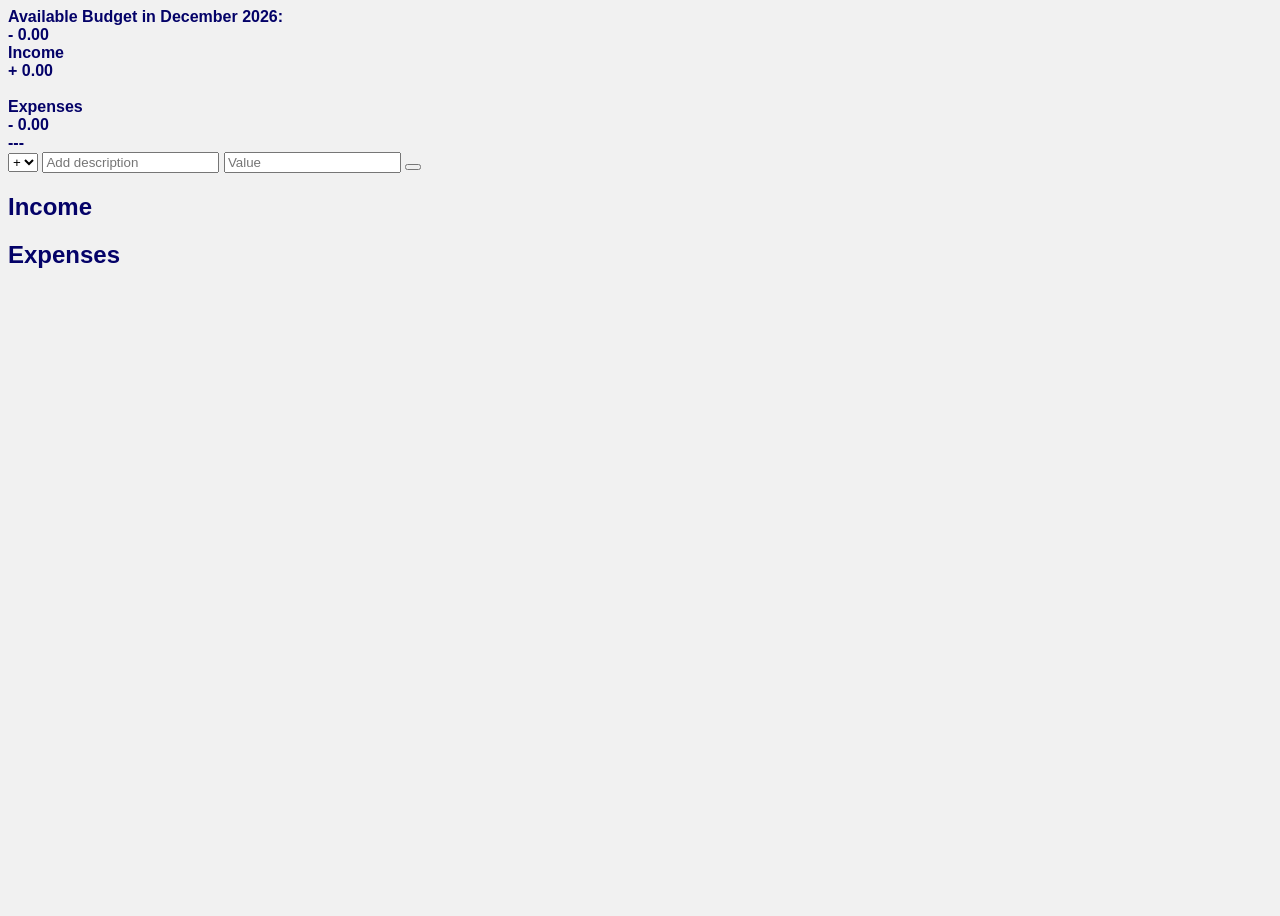
==== app.html @ 71c8ae94 "Merge pull request #15 from Patrickodey360coder/master budget dashboard" ====
<!DOCTYPE html>
<html lang="en">
    <head>
        <meta charset="UTF-8">
        <link href="https://fonts.googleapis.com/css?family=Open+Sans:100,300,400,600" rel="stylesheet" type="text/css">
        <link href="http://code.ionicframework.com/ionicons/2.0.1/css/ionicons.min.css" rel="stylesheet" type="text/css">
        <link type="text/css" rel="stylesheet" href="style.css">
        <title>Budgit</title>
    </head>
    <body>
        
        <div class="top">
            <div class="budget">
                <div class="budget__title">
                    Available Budget in <span class="budget__title--month">%Month%</span>:
                </div>
                
                <div class="budget__value">+ 2,345.64</div>
                
                <div class="budget__income clearfix">
                    <div class="budget__income--text">Income</div>
                    <div class="right">
                        <div class="budget__income--value">+ 4,300.00</div>
                        <div class="budget__income--percentage">&nbsp;</div>
                    </div>
                </div>
                
                <div class="budget__expenses clearfix">
                    <div class="budget__expenses--text">Expenses</div>
                    <div class="right clearfix">
                        <div class="budget__expenses--value">- 1,954.36</div>
                        <div class="budget__expenses--percentage">45%</div>
                    </div>
                </div>
            </div>
        </div>
        
        
        
        <div class="bottom">
            <div class="add">
                <div class="add__container">
                    <select class="add__type">

                        <!--inc stands for income-->
                        <option value="inc" selected>+</option>

                        <!--inc stands for expenses-->
                        <option value="exp">-</option>
                    </select>
                    <input type="text" class="add__description" placeholder="Add description">
                    <input type="number" class="add__value" placeholder="Value">
                    <button class="add__btn"><i class="ion-ios-checkmark-outline"></i></button>
                </div>
            </div>
            
            <div class="container clearfix">
                <div class="income">
                    <h2 class="income__title">Income</h2>
                    
                    <div class="income__list">
                
                <!--This commented part below is for a test-->        
                        <!--
                        <div class="item clearfix" id="income-0">
                            <div class="item__description">Salary</div>
                            <div class="right clearfix">
                                <div class="item__value">+ 2,100.00</div>
                                <div class="item__delete">
                                    <button class="item__delete--btn">
                                        <i class="ion-ios-close-outline"></i>
                                    </button>
                                </div>
                            </div>
                        </div>
                        
                        <div class="item clearfix" id="income-1">
                            <div class="item__description">Sold car</div>
                            <div class="right clearfix">
                                <div class="item__value">+ 1,500.00</div>
                                <div class="item__delete">
                                    <button class="item__delete--btn"><i class="ion-ios-close-outline"></i></button>
                                </div>
                            </div>
                        </div>
                        -->
                        
                    </div>
                </div>
                
                
                
                <div class="expenses">
                    <h2 class="expenses__title">Expenses</h2>
                    
                    <div class="expenses__list">
                
                        
                    </div>
                </div>

                <!-- change test-->
                
            </div>
            
            
        </div>
        
        <script src="app.js"></script>
    </body>
</html>
---- style.css ----
/* *{
    margin: 0;
    padding: 0;
    box-sizing: border-box;
} */

body{
    font-family: 'Roboto', sans-serif;
    color: #040268;
    font-style: normal;
    font-weight: bold;
    height: 100vh;
    background: #F1F1F1;

}

nav{
    display: grid;
    grid-template-columns: 1fr;
    grid-auto-flow: column;
    box-shadow: 0px 4px 4px rgba(0, 0, 0, 0.25);
    z-index: 2;
    background: #FFFFFF;
    padding-top: 10px;
}

.brandname{
    margin-left: 20px;
}

.header-brandname a{
    color: #040268;
    font-weight: bold;
}

.redText{
    font-weight: bold;
    font-size: 30px;
    line-height: 35px;
    text-align: center;
    color: #FD4720;


}

.dropdown{
    margin: 9px 32px 0 0;
}

.dropdown-toggler{
    margin-right: 6px;
}

.dropdown-menu.show{
    transform: translate3d(-172px, 21px, 0px) !important;
}

.user-avatar{
    margin-right: 20px;
    width: 39px;
    height: 39px;
}

main{
    display: grid;
    grid-template-columns: 1fr 3fr;
}

.sidebar{
    background: #FFFFFF;
    box-shadow: 0px 4px 4px rgba(0, 0, 0, 0.25);
    height: 100vh;
    z-index: -1;
    padding: 20px;
}


.sidebar-list{
    list-style: none;

}

.sidebar-list li{
    font-size: 1rem;
    padding: 5px
}

.sidebar-list li i{
    color: #FD4720;
}


.add-budget {
    background: #F1F1F1;
    margin: 50px 0 0 60px;
    text-align: center;
}

.add-budget-form{   
    background: #FFFFFF;
    box-shadow: 0px 4px 4px rgba(0, 0, 0, 0.25);
    border-radius: 13px;
    margin: 50px;
    width: 750px;
    padding: 20px;
}

.add-budget-form h2{
    padding: 15px;
    font-size: 20px;
    line-height: 28px;
    text-align: center;
    color: #FD4720;
    font-weight: bold;
    border-bottom: 2px solid #040268;
    margin-bottom: 20px;
}

.form-row{
    margin-top: 15px;
}

/* 
hr{
    border: 2px solid #040268;
    transform: rotate(-0.24deg);
    width: 686.01px;
} */

.form-control{
    border: 1px solid #FD4720;
    box-sizing: border-box;
    border-radius: 11px;
}

.custom-select {
   background: url('images/select.png') no-repeat right .75rem center/8px 10px;
   border: 1px solid #FD4720;
   box-sizing: border-box;
   border-radius: 11px;
}


.budget-save{
    background: #040268;
    color: #FFFFFF;
    width: 250px;
    border-radius: 11px;
}

.btn:hover {
	color: #fff;
}

.active{
    border-bottom: 1px solid #FD4720;
    width: max-content;
    padding-bottom: 0 !important;
}

@media(max-width:900px){
    .sidebar{
        display: none;
    }
    main{
        grid-template-columns: 1fr;

    }

    .add-budget-form{
        display: block;
        width: 67%;
    }
}


@media(max-width:600px){


    .add-budget-form{
        display: block;
        width: 50%;
    }

}


@media(max-width:500px){


    .add-budget-form{
        display: block;
        width: 83%;
    }
    .add-budget{
        margin:0
    
        }
}


@media(max-width:375px){ 

    .add-budget{
        margin: 0;
    
        }
        .add-budget-form{
            display: block;
            width: 70%;
          }
}
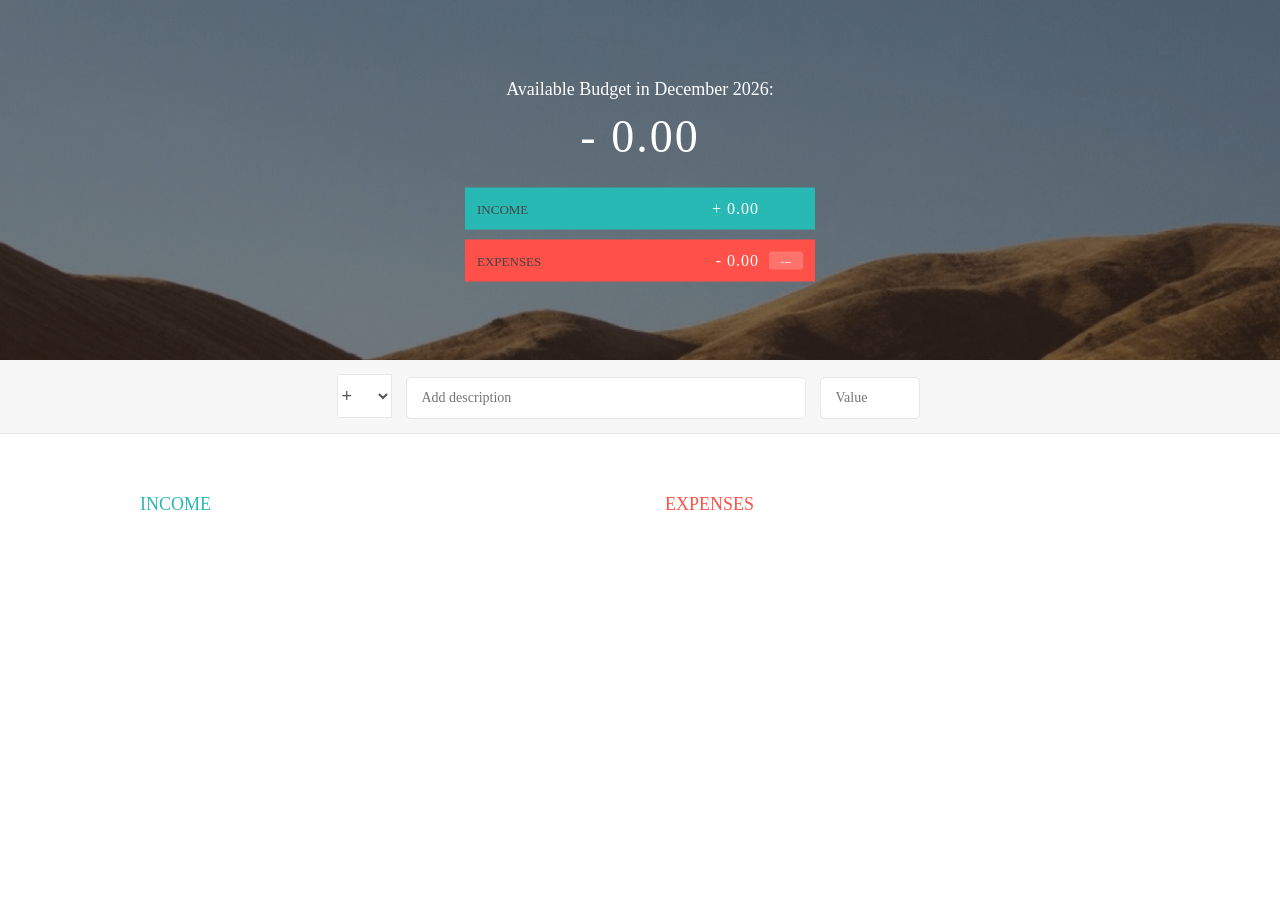
==== commit 621c8414: "Merge pull request #18 from Patrickodey360coder/master please merge these changes" ====
--- a/app.html
+++ b/app.html
@@ -4,8 +4,8 @@
         <meta charset="UTF-8">
         <link href="https://fonts.googleapis.com/css?family=Open+Sans:100,300,400,600" rel="stylesheet" type="text/css">
         <link href="http://code.ionicframework.com/ionicons/2.0.1/css/ionicons.min.css" rel="stylesheet" type="text/css">
-        <link type="text/css" rel="stylesheet" href="style.css">
-        <title>Budgit</title>
+        <link type="text/css" rel="stylesheet" href="app.css">
+        <title>KymoBudget</title>
     </head>
     <body>
         
--- a/app.css
+++ b/app.css
@@ -0,0 +1,284 @@
+/**********************************************
+*** GENERAL
+**********************************************/
+
+* {
+    margin: 0;
+    padding: 0;
+    box-sizing: border-box;
+}
+
+.clearfix::after {
+    content: "";
+    display: table;
+    clear: both;
+}
+
+body {
+    color: #555;
+    font-family: Open Sans;
+    font-size: 16px;
+    position: relative;
+    height: 100vh;
+    font-weight: 400;
+}
+
+.right{ 
+    float: right; 
+    }
+.red { 
+    color: #FF5049 !important; 
+}
+.red-focus:focus{ 
+    border: 1px solid #FF5049 !important; 
+}
+
+/**********************************************
+*** TOP PART
+**********************************************/
+
+.top {
+    height: 40vh;
+    background-image: linear-gradient(rgba(0, 0, 0, 0.35), rgba(0, 0, 0, 0.35)), url(back.png);
+    background-size: cover;
+    background-position: center;
+    position: relative;
+}
+
+.budget {
+    position: absolute;
+    width: 350px;
+    top: 50%;
+    left: 50%;
+    transform: translate(-50%, -50%);
+    color: #fff;
+}
+
+.budget__title {
+    font-size: 18px;
+    text-align: center;
+    margin-bottom: 10px;
+    font-weight: 300;
+}
+
+.budget__value {
+    font-weight: 300;
+    font-size: 46px;
+    text-align: center;
+    margin-bottom: 25px;
+    letter-spacing: 2px;
+}
+
+.budget__income,
+.budget__expenses {
+    padding: 12px;
+    text-transform: uppercase;
+}
+
+.budget__income {
+    margin-bottom: 10px;
+    background-color: #28B9B5;
+}
+
+.budget__expenses {
+    background-color: #FF5049;
+}
+
+.budget__income--text,
+.budget__expenses--text {
+    float: left;
+    font-size: 13px;
+    color: #444;
+    margin-top: 2px;
+}
+
+.budget__income--value,
+.budget__expenses--value {
+    letter-spacing: 1px;
+    float: left;
+}
+
+.budget__income--percentage,
+.budget__expenses--percentage {
+    float: left;
+    width: 34px;
+    font-size: 11px;
+    padding: 3px 0;
+    margin-left: 10px;
+}
+
+.budget__expenses--percentage {
+    background-color: rgba(255, 255, 255, 0.2);
+    text-align: center;
+    border-radius: 3px;
+}
+
+
+/**********************************************
+*** BOTTOM PART
+**********************************************/
+
+/***** FORM *****/
+.add {
+    padding: 14px;
+    border-bottom: 1px solid #e7e7e7;
+    background-color: #f7f7f7;
+}
+
+.add__container {
+    margin: 0 auto;
+    text-align: center;
+}
+
+.add__type {
+    width: 55px;
+    border: 1px solid #e7e7e7;
+    height: 44px;
+    font-size: 18px;
+    color: inherit;
+    background-color: #fff;
+    margin-right: 10px;
+    font-weight: 300;
+    transition: border 0.3s;
+}
+
+.add__description,
+.add__value {
+    border: 1px solid #e7e7e7;
+    background-color: #fff;
+    color: inherit;
+    font-family: inherit;
+    font-size: 14px;
+    padding: 12px 15px;
+    margin-right: 10px;
+    border-radius: 5px;
+    transition: border 0.3s;
+}
+
+.add__description { width: 400px;}
+.add__value { width: 100px;}
+
+.add__btn {
+    font-size: 35px;
+    background: none;
+    border: none;
+    color: #28B9B5;
+    cursor: pointer;
+    display: inline-block;
+    vertical-align: middle;
+    line-height: 1.1;
+    margin-left: 10px;
+}
+
+.add__btn:active { transform: translateY(2px); }
+
+.add__type:focus,
+.add__description:focus,
+.add__value:focus {
+    outline: none;
+    border: 1px solid #28B9B5;
+}
+
+.add__btn:focus { outline: none; }
+
+/***** LISTS *****/
+.container {
+    width: 1000px;
+    margin: 60px auto;
+}
+
+.income {
+    float: left;
+    width: 475px;
+    margin-right: 50px;
+}
+
+.expenses {
+    float: left;
+    width: 475px;
+}
+
+h2 {
+    text-transform: uppercase;
+    font-size: 18px;
+    font-weight: 400;
+    margin-bottom: 15px;
+}
+
+.income__title { color: #28B9B5; }
+.expenses__title { color: #FF5049; }
+
+.item {
+    padding: 13px;
+    border-bottom: 1px solid #e7e7e7;
+}
+
+.item:first-child { border-top: 1px solid #e7e7e7; }
+.item:nth-child(even) { background-color: #f7f7f7; }
+
+.item__description {
+    float: left;
+}
+
+.item__value {
+    float: left;
+    transition: transform 0.3s;
+}
+
+.item__percentage {
+    float: left;
+    margin-left: 20px;
+    transition: transform 0.3s;
+    font-size: 11px;
+    background-color: #FFDAD9;
+    padding: 3px;
+    border-radius: 3px;
+    width: 32px;
+    text-align: center;
+}
+
+.income .item__value,
+.income .item__delete--btn {
+    color: #28B9B5;
+}
+
+.expenses .item__value,
+.expenses .item__percentage,
+.expenses .item__delete--btn {
+    color: #FF5049;
+}
+
+
+.item__delete {
+    float: left;
+}
+
+.item__delete--btn {
+    font-size: 22px;
+    background: none;
+    border: none;
+    cursor: pointer;
+    display: inline-block;
+    vertical-align: middle;
+    line-height: 1;
+    display: none;
+}
+
+.item__delete--btn:focus { outline: none; }
+.item__delete--btn:active { transform: translateY(2px); }
+
+.item:hover .item__delete--btn { display: block; }
+.item:hover .item__value { transform: translateX(-20px); }
+.item:hover .item__percentage { transform: translateX(-20px); }
+
+
+.unpaid {
+    background-color: #FFDAD9 !important;
+    cursor: pointer;
+    color: #FF5049;
+
+}
+
+.unpaid .item__percentage { box-shadow: 0 2px 6px 0 rgba(0, 0, 0, 0.1); }
+.unpaid:hover .item__description { font-weight: 900; }
+
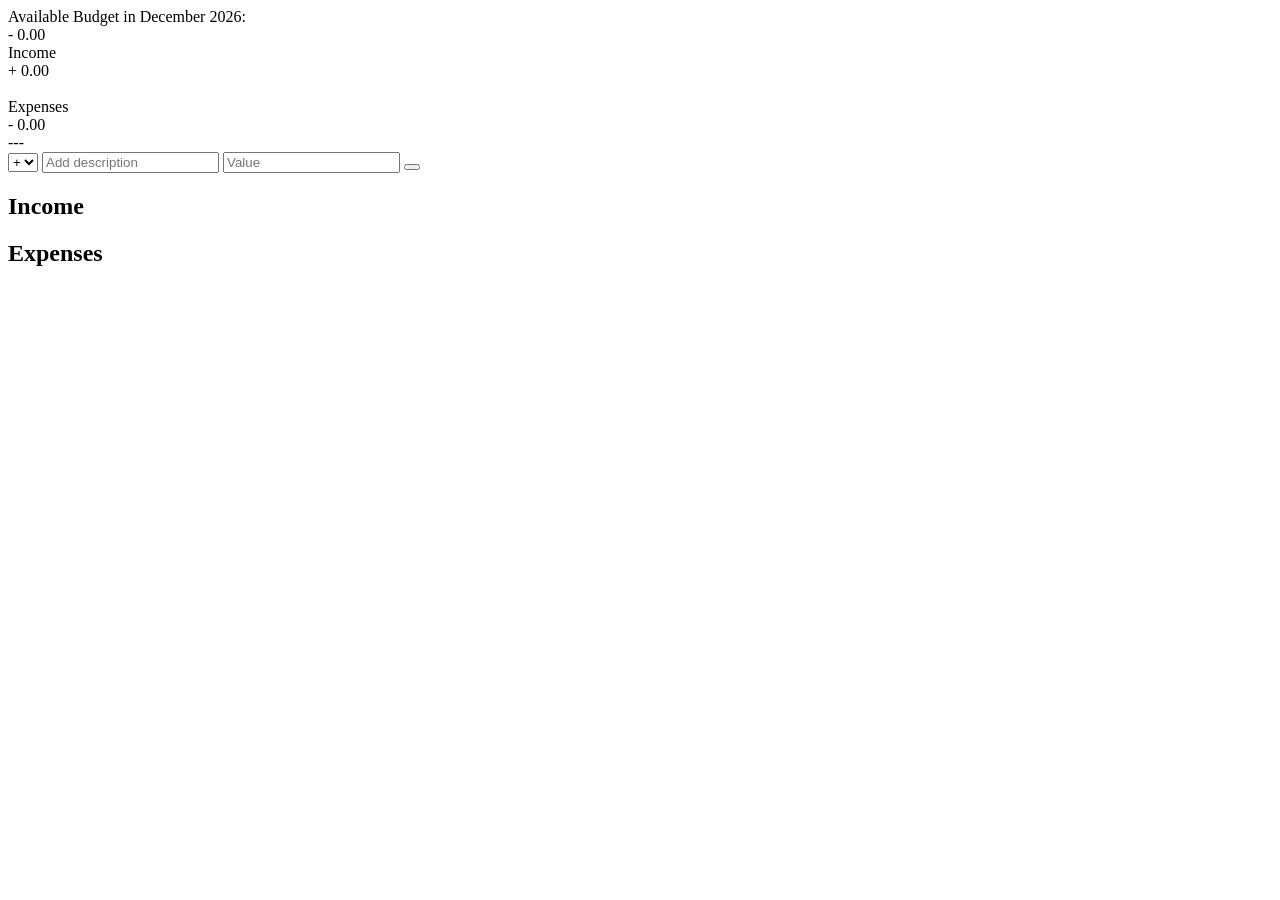
==== commit 269b88c2: "renamed file names to avoid conflicts" ====
--- a/app.html
+++ b/app.html
@@ -4,7 +4,7 @@
         <meta charset="UTF-8">
         <link href="https://fonts.googleapis.com/css?family=Open+Sans:100,300,400,600" rel="stylesheet" type="text/css">
         <link href="http://code.ionicframework.com/ionicons/2.0.1/css/ionicons.min.css" rel="stylesheet" type="text/css">
-        <link type="text/css" rel="stylesheet" href="app.css">
+        <link type="text/css" rel="stylesheet" href="style.css">
         <title>KymoBudget</title>
     </head>
     <body>
@@ -94,13 +94,33 @@
                     <h2 class="expenses__title">Expenses</h2>
                     
                     <div class="expenses__list">
-                
+                       
+                        <!--
+                        <div class="item clearfix" id="expense-0">
+                            <div class="item__description">Apartment rent</div>
+                            <div class="right clearfix">
+                                <div class="item__value">- 900.00</div>
+                                <div class="item__percentage">21%</div>
+                                <div class="item__delete">
+                                    <button class="item__delete--btn"><i class="ion-ios-close-outline"></i></button>
+                                </div>
+                            </div>
+                        </div>
+
+                        <div class="item clearfix" id="expense-1">
+                            <div class="item__description">Grocery shopping</div>
+                            <div class="right clearfix">
+                                <div class="item__value">- 435.28</div>
+                                <div class="item__percentage">10%</div>
+                                <div class="item__delete">
+                                    <button class="item__delete--btn"><i class="ion-ios-close-outline"></i></button>
+                                </div>
+                            </div>
+                        </div>
+                        -->
                         
                     </div>
                 </div>
-
-                <!-- change test-->
-                
             </div>
             
             
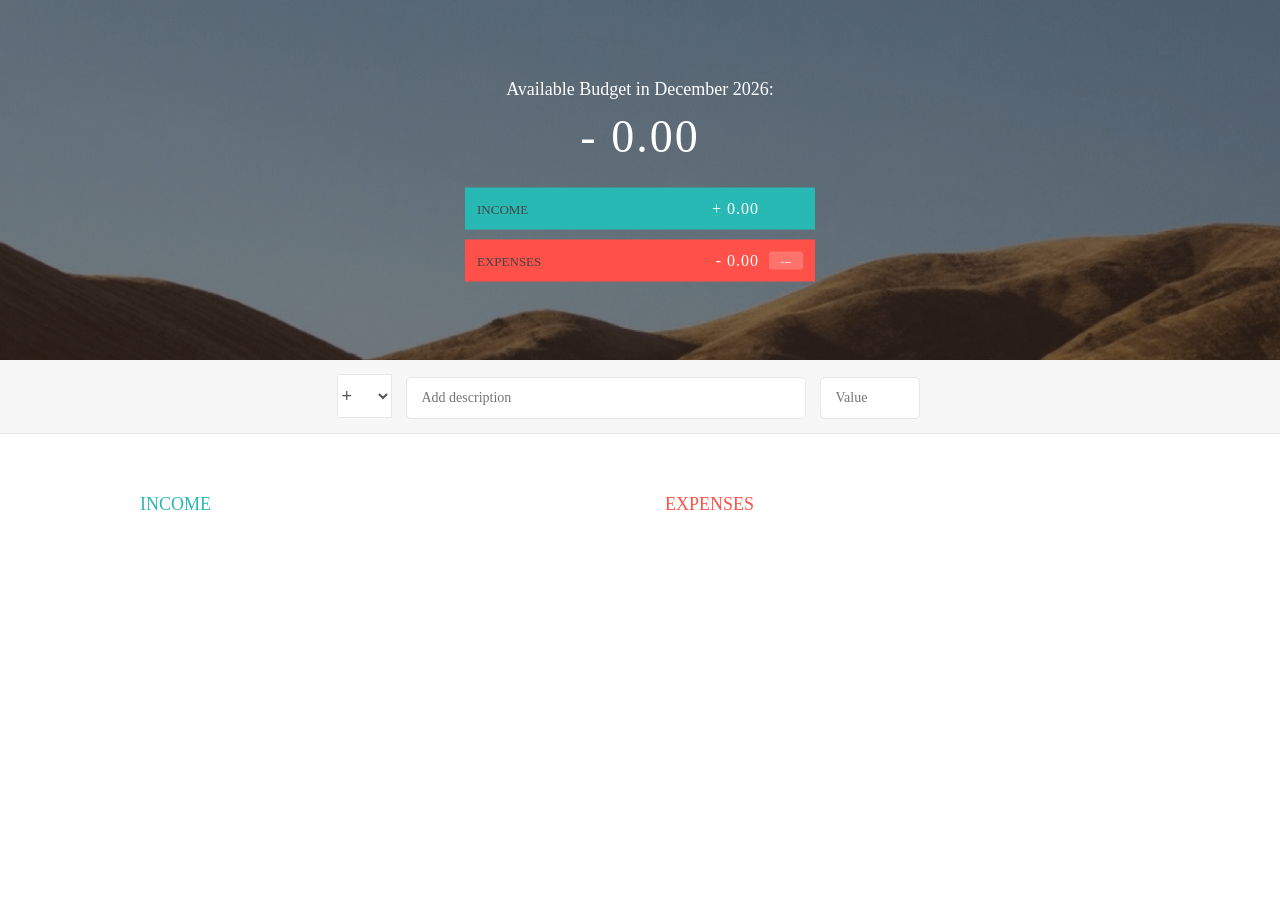
==== commit d85f9aa4: "linked html to css correctly" ====
--- a/app.html
+++ b/app.html
@@ -4,8 +4,8 @@
         <meta charset="UTF-8">
         <link href="https://fonts.googleapis.com/css?family=Open+Sans:100,300,400,600" rel="stylesheet" type="text/css">
         <link href="http://code.ionicframework.com/ionicons/2.0.1/css/ionicons.min.css" rel="stylesheet" type="text/css">
-        <link type="text/css" rel="stylesheet" href="style.css">
-        <title>KymoBudget</title>
+        <link type="text/css" rel="stylesheet" href="app.css">
+        <title>Budgit</title>
     </head>
     <body>
         
@@ -94,33 +94,13 @@
                     <h2 class="expenses__title">Expenses</h2>
                     
                     <div class="expenses__list">
-                       
-                        <!--
-                        <div class="item clearfix" id="expense-0">
-                            <div class="item__description">Apartment rent</div>
-                            <div class="right clearfix">
-                                <div class="item__value">- 900.00</div>
-                                <div class="item__percentage">21%</div>
-                                <div class="item__delete">
-                                    <button class="item__delete--btn"><i class="ion-ios-close-outline"></i></button>
-                                </div>
-                            </div>
-                        </div>
-
-                        <div class="item clearfix" id="expense-1">
-                            <div class="item__description">Grocery shopping</div>
-                            <div class="right clearfix">
-                                <div class="item__value">- 435.28</div>
-                                <div class="item__percentage">10%</div>
-                                <div class="item__delete">
-                                    <button class="item__delete--btn"><i class="ion-ios-close-outline"></i></button>
-                                </div>
-                            </div>
-                        </div>
-                        -->
+                
                         
                     </div>
                 </div>
+
+                <!-- change test-->
+                
             </div>
             
             
--- a/app.css
+++ b/app.css
@@ -0,0 +1,284 @@
+/**********************************************
+*** GENERAL
+**********************************************/
+
+* {
+    margin: 0;
+    padding: 0;
+    box-sizing: border-box;
+}
+
+.clearfix::after {
+    content: "";
+    display: table;
+    clear: both;
+}
+
+body {
+    color: #555;
+    font-family: Open Sans;
+    font-size: 16px;
+    position: relative;
+    height: 100vh;
+    font-weight: 400;
+}
+
+.right{ 
+    float: right; 
+    }
+.red { 
+    color: #FF5049 !important; 
+}
+.red-focus:focus{ 
+    border: 1px solid #FF5049 !important; 
+}
+
+/**********************************************
+*** TOP PART
+**********************************************/
+
+.top {
+    height: 40vh;
+    background-image: linear-gradient(rgba(0, 0, 0, 0.35), rgba(0, 0, 0, 0.35)), url(back.png);
+    background-size: cover;
+    background-position: center;
+    position: relative;
+}
+
+.budget {
+    position: absolute;
+    width: 350px;
+    top: 50%;
+    left: 50%;
+    transform: translate(-50%, -50%);
+    color: #fff;
+}
+
+.budget__title {
+    font-size: 18px;
+    text-align: center;
+    margin-bottom: 10px;
+    font-weight: 300;
+}
+
+.budget__value {
+    font-weight: 300;
+    font-size: 46px;
+    text-align: center;
+    margin-bottom: 25px;
+    letter-spacing: 2px;
+}
+
+.budget__income,
+.budget__expenses {
+    padding: 12px;
+    text-transform: uppercase;
+}
+
+.budget__income {
+    margin-bottom: 10px;
+    background-color: #28B9B5;
+}
+
+.budget__expenses {
+    background-color: #FF5049;
+}
+
+.budget__income--text,
+.budget__expenses--text {
+    float: left;
+    font-size: 13px;
+    color: #444;
+    margin-top: 2px;
+}
+
+.budget__income--value,
+.budget__expenses--value {
+    letter-spacing: 1px;
+    float: left;
+}
+
+.budget__income--percentage,
+.budget__expenses--percentage {
+    float: left;
+    width: 34px;
+    font-size: 11px;
+    padding: 3px 0;
+    margin-left: 10px;
+}
+
+.budget__expenses--percentage {
+    background-color: rgba(255, 255, 255, 0.2);
+    text-align: center;
+    border-radius: 3px;
+}
+
+
+/**********************************************
+*** BOTTOM PART
+**********************************************/
+
+/***** FORM *****/
+.add {
+    padding: 14px;
+    border-bottom: 1px solid #e7e7e7;
+    background-color: #f7f7f7;
+}
+
+.add__container {
+    margin: 0 auto;
+    text-align: center;
+}
+
+.add__type {
+    width: 55px;
+    border: 1px solid #e7e7e7;
+    height: 44px;
+    font-size: 18px;
+    color: inherit;
+    background-color: #fff;
+    margin-right: 10px;
+    font-weight: 300;
+    transition: border 0.3s;
+}
+
+.add__description,
+.add__value {
+    border: 1px solid #e7e7e7;
+    background-color: #fff;
+    color: inherit;
+    font-family: inherit;
+    font-size: 14px;
+    padding: 12px 15px;
+    margin-right: 10px;
+    border-radius: 5px;
+    transition: border 0.3s;
+}
+
+.add__description { width: 400px;}
+.add__value { width: 100px;}
+
+.add__btn {
+    font-size: 35px;
+    background: none;
+    border: none;
+    color: #28B9B5;
+    cursor: pointer;
+    display: inline-block;
+    vertical-align: middle;
+    line-height: 1.1;
+    margin-left: 10px;
+}
+
+.add__btn:active { transform: translateY(2px); }
+
+.add__type:focus,
+.add__description:focus,
+.add__value:focus {
+    outline: none;
+    border: 1px solid #28B9B5;
+}
+
+.add__btn:focus { outline: none; }
+
+/***** LISTS *****/
+.container {
+    width: 1000px;
+    margin: 60px auto;
+}
+
+.income {
+    float: left;
+    width: 475px;
+    margin-right: 50px;
+}
+
+.expenses {
+    float: left;
+    width: 475px;
+}
+
+h2 {
+    text-transform: uppercase;
+    font-size: 18px;
+    font-weight: 400;
+    margin-bottom: 15px;
+}
+
+.income__title { color: #28B9B5; }
+.expenses__title { color: #FF5049; }
+
+.item {
+    padding: 13px;
+    border-bottom: 1px solid #e7e7e7;
+}
+
+.item:first-child { border-top: 1px solid #e7e7e7; }
+.item:nth-child(even) { background-color: #f7f7f7; }
+
+.item__description {
+    float: left;
+}
+
+.item__value {
+    float: left;
+    transition: transform 0.3s;
+}
+
+.item__percentage {
+    float: left;
+    margin-left: 20px;
+    transition: transform 0.3s;
+    font-size: 11px;
+    background-color: #FFDAD9;
+    padding: 3px;
+    border-radius: 3px;
+    width: 32px;
+    text-align: center;
+}
+
+.income .item__value,
+.income .item__delete--btn {
+    color: #28B9B5;
+}
+
+.expenses .item__value,
+.expenses .item__percentage,
+.expenses .item__delete--btn {
+    color: #FF5049;
+}
+
+
+.item__delete {
+    float: left;
+}
+
+.item__delete--btn {
+    font-size: 22px;
+    background: none;
+    border: none;
+    cursor: pointer;
+    display: inline-block;
+    vertical-align: middle;
+    line-height: 1;
+    display: none;
+}
+
+.item__delete--btn:focus { outline: none; }
+.item__delete--btn:active { transform: translateY(2px); }
+
+.item:hover .item__delete--btn { display: block; }
+.item:hover .item__value { transform: translateX(-20px); }
+.item:hover .item__percentage { transform: translateX(-20px); }
+
+
+.unpaid {
+    background-color: #FFDAD9 !important;
+    cursor: pointer;
+    color: #FF5049;
+
+}
+
+.unpaid .item__percentage { box-shadow: 0 2px 6px 0 rgba(0, 0, 0, 0.1); }
+.unpaid:hover .item__description { font-weight: 900; }
+
